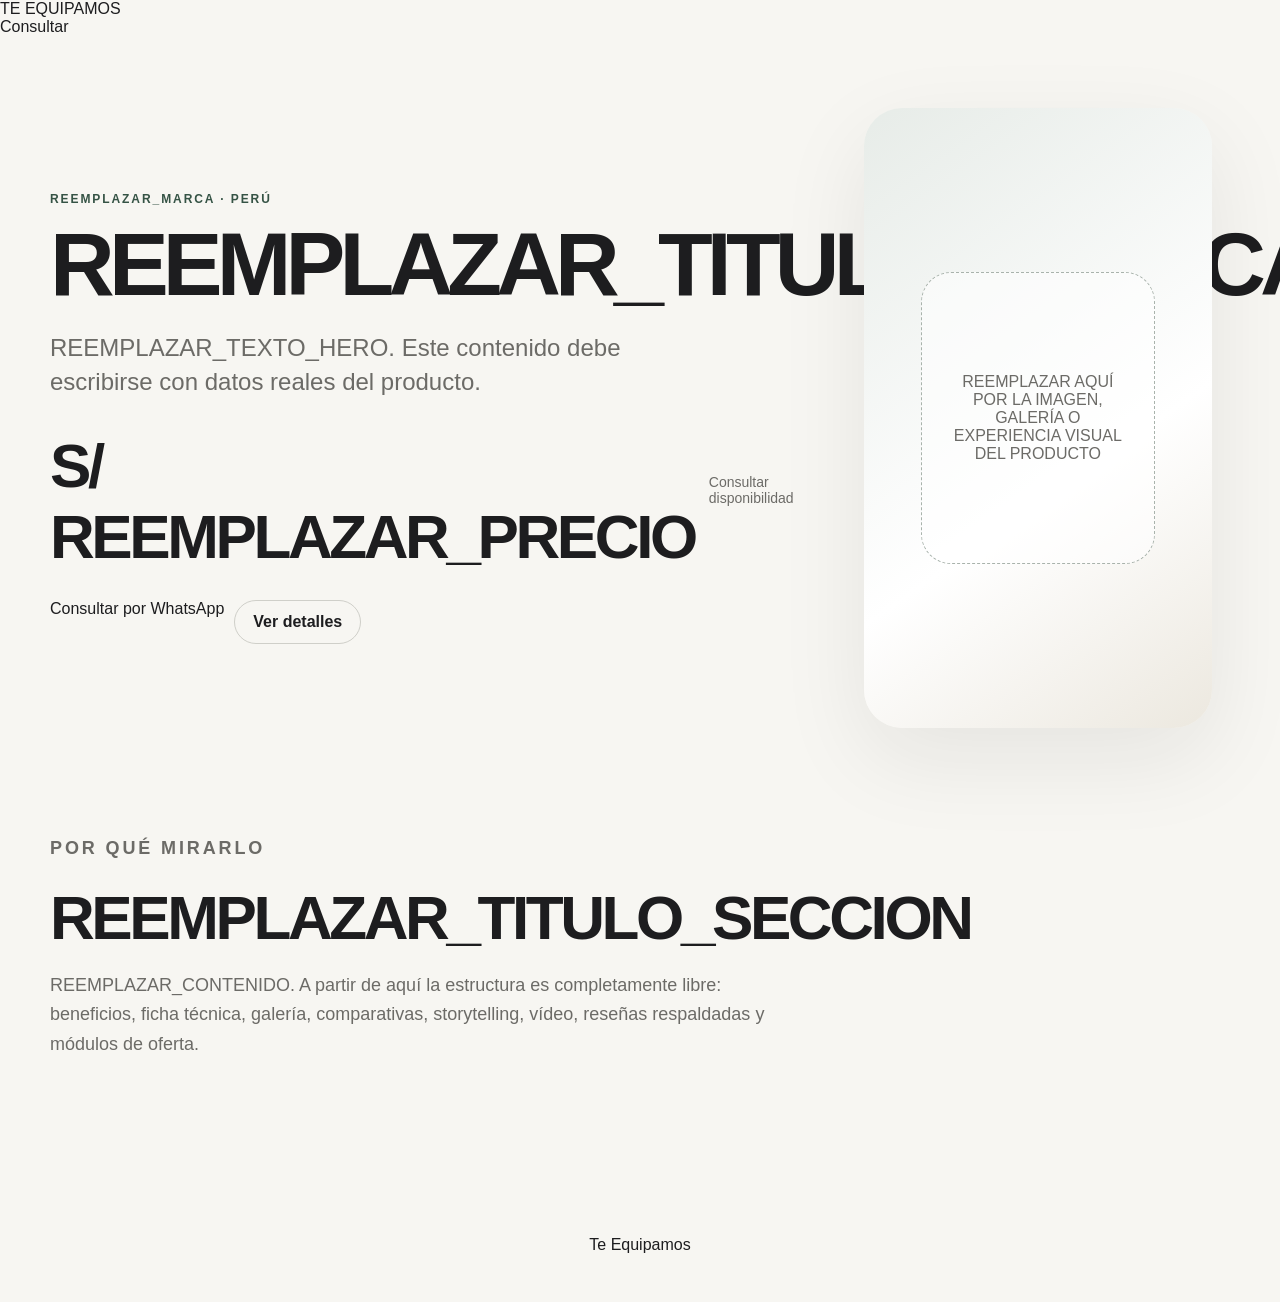
==== landing-template/index.html @ f8a906a1 "Crear HTML maestro para futuras landings" ====
<!doctype html>
<html lang="es" data-te-product="REEMPLAZAR_PRODUCTO">
<head>
  <meta charset="utf-8">
  <meta name="viewport" content="width=device-width,initial-scale=1,viewport-fit=cover">
  <meta name="theme-color" content="#F7F6F2">
  <meta name="te:template-version" content="1.0">
  <meta name="te:product" content="REEMPLAZAR_PRODUCTO">

  <title>REEMPLAZAR_PRODUCTO | Te Equipamos Perú</title>
  <meta name="description" content="REEMPLAZAR_DESCRIPCION_SEO">
  <link rel="canonical" href="https://jorgesport.github.io/REEMPLAZAR_REPOSITORIO/">

  <meta property="og:type" content="website">
  <meta property="og:site_name" content="Te Equipamos">
  <meta property="og:title" content="REEMPLAZAR_PRODUCTO | Te Equipamos">
  <meta property="og:description" content="REEMPLAZAR_DESCRIPCION_SEO">
  <meta property="og:url" content="https://jorgesport.github.io/REEMPLAZAR_REPOSITORIO/">
  <meta property="og:image" content="REEMPLAZAR_IMAGEN_SOCIAL">
  <meta name="twitter:card" content="summary_large_image">

  <!-- TE SYSTEM: identidad y shell compartido. No sustituir por estilos inventados. -->
  <link rel="stylesheet" href="https://jorgesport.github.io/te-equipamos/landing-shell.css">

  <!-- TE DESIGN ZONE: este bloque sí se rediseña para cada producto. -->
  <style id="te-design-styles">
    *{box-sizing:border-box}
    body{margin:0;background:#F7F6F2;color:#1D1D1F;font-family:-apple-system,BlinkMacSystemFont,"Segoe UI",Arial,sans-serif}
    main{overflow:hidden}
    .hero{width:min(1180px,calc(100% - 40px));margin:0 auto;padding:72px 0 88px;display:grid;grid-template-columns:1.05fr .95fr;gap:54px;align-items:center}
    .eyebrow{margin:0 0 18px;color:#355345;font-size:12px;font-weight:850;letter-spacing:.16em;text-transform:uppercase}
    h1{margin:0;font-size:clamp(48px,7vw,92px);line-height:.9;letter-spacing:-.065em;max-width:760px}
    .lead{margin:26px 0 0;max-width:620px;color:#6C6B67;font-size:clamp(18px,2.1vw,24px);line-height:1.45}
    .price{display:flex;align-items:baseline;gap:14px;margin-top:30px}
    .price strong{font-size:clamp(38px,5vw,62px);letter-spacing:-.055em}
    .price span{color:#6C6B67;font-size:14px}
    .heroActions{display:flex;flex-wrap:wrap;gap:10px;margin-top:28px}
    .secondary{display:inline-flex;align-items:center;justify-content:center;min-height:44px;padding:0 18px;border:1px solid #CFCFC9;border-radius:999px;color:#1D1D1F;text-decoration:none;font-weight:750}
    .visual{min-height:620px;border-radius:38px;background:linear-gradient(145deg,#E7ECE8,#FFFFFF 60%,#ECE8DF);display:grid;place-items:center;padding:36px;box-shadow:0 30px 90px rgba(29,29,31,.08)}
    .visualInner{width:min(420px,85%);aspect-ratio:4/5;border:1px dashed #A9B3AC;border-radius:30px;display:grid;place-items:center;text-align:center;padding:28px;color:#6C6B67;background:rgba(255,255,255,.55)}
    .content{width:min(1180px,calc(100% - 40px));margin:0 auto;padding:18px 0 110px}
    .content h2{font-size:clamp(34px,5vw,62px);letter-spacing:-.055em;margin:0 0 18px}
    .content p{max-width:720px;color:#6C6B67;font-size:18px;line-height:1.65}
    @media(max-width:820px){.hero{grid-template-columns:1fr;padding:48px 0 64px;gap:34px}.visual{min-height:440px}.content{padding-bottom:80px}}
    @media(max-width:520px){.hero,.content{width:min(100% - 28px,1180px)}.heroActions>*{width:100%;text-align:center}.visual{min-height:360px;border-radius:28px;padding:20px}}
  </style>
</head>
<body>
  <!-- TE SYSTEM START: cabecera oficial. Mantener estructura y clases. -->
  <header class="te-header">
    <div class="te-header__inner">
      <div class="brand">TE EQUIPAMOS</div>
      <a class="te-contact-btn" data-te-whatsapp data-te-message="Hola, quiero información sobre REEMPLAZAR_PRODUCTO.">Consultar</a>
    </div>
  </header>
  <!-- TE SYSTEM END -->

  <!-- TE DESIGN ZONE START: libertad creativa para cada landing. -->
  <main>
    <section class="hero" id="inicio">
      <div>
        <p class="eyebrow">REEMPLAZAR_MARCA · PERÚ</p>
        <h1>REEMPLAZAR_TITULAR_DE_CAMPAÑA</h1>
        <p class="lead">REEMPLAZAR_TEXTO_HERO. Este contenido debe escribirse con datos reales del producto.</p>
        <div class="price"><strong>S/ REEMPLAZAR_PRECIO</strong><span>Consultar disponibilidad</span></div>
        <div class="heroActions">
          <a class="te-contact-btn" data-te-whatsapp data-te-message="Hola, quiero información sobre REEMPLAZAR_PRODUCTO.">Consultar por WhatsApp</a>
          <a class="secondary" href="#detalles">Ver detalles</a>
        </div>
      </div>
      <div class="visual" aria-label="Zona principal de imagen del producto">
        <div class="visualInner">REEMPLAZAR AQUÍ POR LA IMAGEN, GALERÍA O EXPERIENCIA VISUAL DEL PRODUCTO</div>
      </div>
    </section>

    <section class="content" id="detalles">
      <p class="eyebrow">POR QUÉ MIRARLO</p>
      <h2>REEMPLAZAR_TITULO_SECCION</h2>
      <p>REEMPLAZAR_CONTENIDO. A partir de aquí la estructura es completamente libre: beneficios, ficha técnica, galería, comparativas, storytelling, vídeo, reseñas respaldadas y módulos de oferta.</p>
    </section>
  </main>
  <!-- TE DESIGN ZONE END -->

  <!-- Fallback: el componente universal sustituye este footer. -->
  <footer><p class="te-system-note" style="text-align:center;padding:32px">Te Equipamos</p></footer>

  <!-- TE SYSTEM: núcleo comercial, analítica con consentimiento y marca/footer universales. -->
  <script defer src="https://jorgesport.github.io/te-equipamos/landing-core.js"></script>
  <script defer id="teAnalyticsProvider" src="https://jorgesport.github.io/te-equipamos/te-analytics-provider.js"></script>
  <script defer src="https://jorgesport.github.io/te-equipamos/universal-footer.js" data-te-universal-footer-loader></script>
</body>
</html>
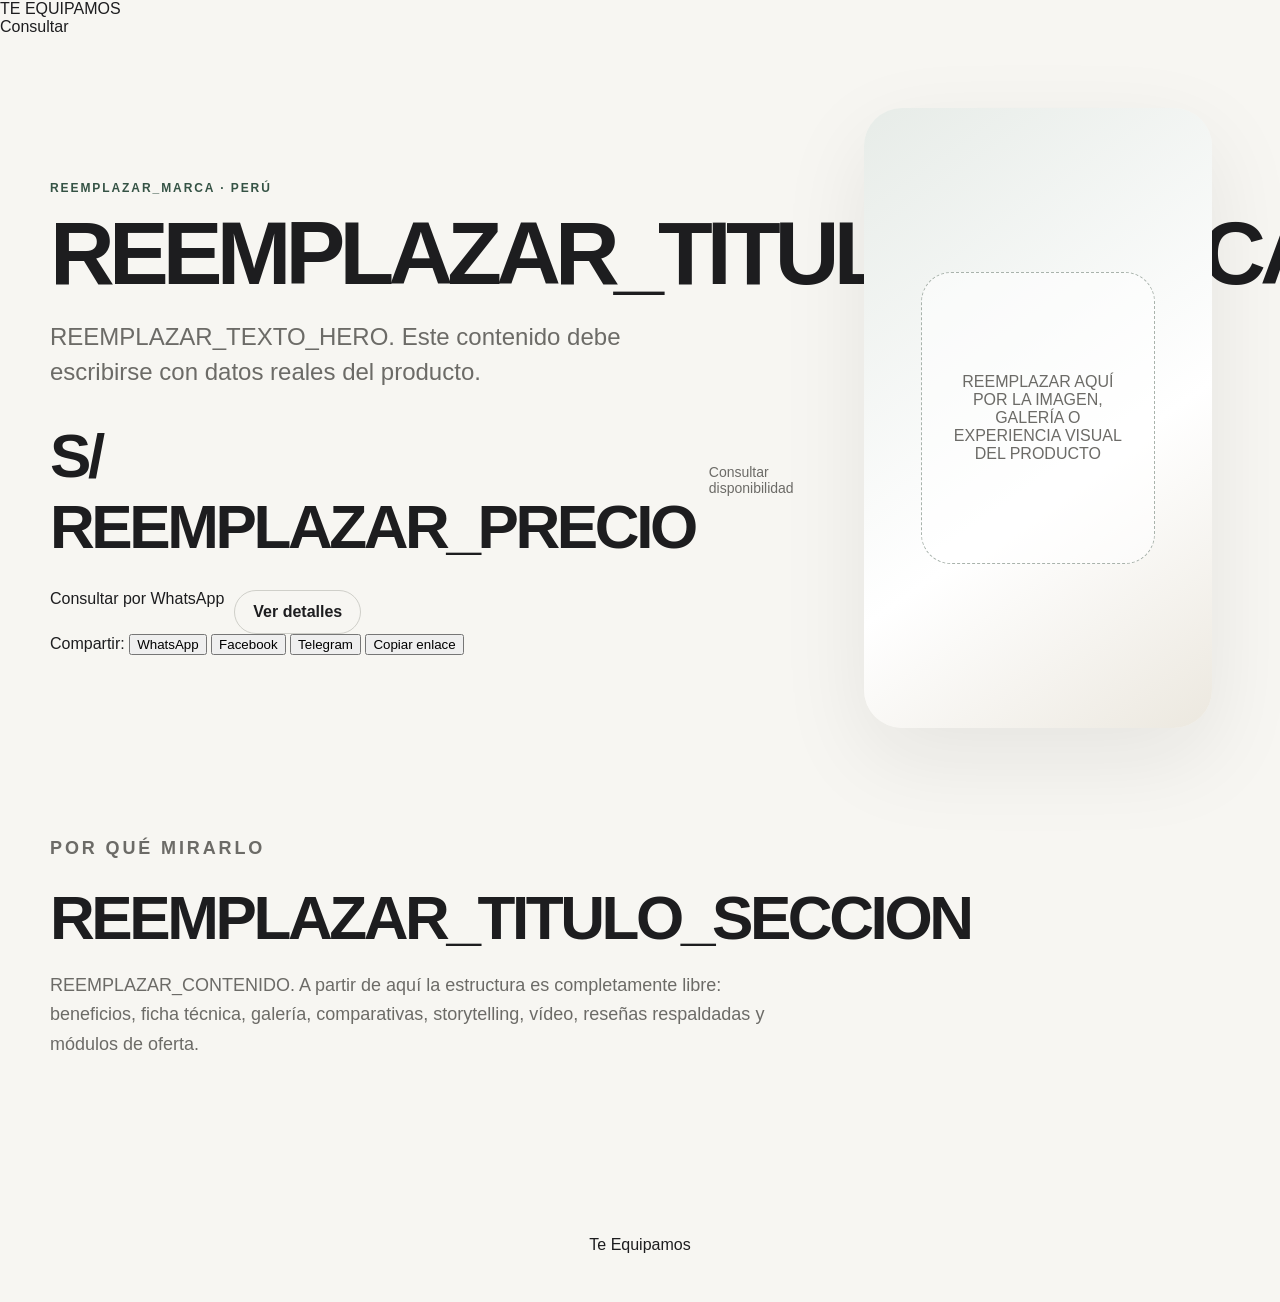
==== commit c8836b18: "Completar WhatsApp personalizado y redes en la plantilla" ====
--- a/landing-template/index.html
+++ b/landing-template/index.html
@@ -4,8 +4,9 @@
   <meta charset="utf-8">
   <meta name="viewport" content="width=device-width,initial-scale=1,viewport-fit=cover">
   <meta name="theme-color" content="#F7F6F2">
-  <meta name="te:template-version" content="1.0">
+  <meta name="te:template-version" content="1.1">
   <meta name="te:product" content="REEMPLAZAR_PRODUCTO">
+  <meta name="te:price" content="S/ REEMPLAZAR_PRECIO">
 
   <title>REEMPLAZAR_PRODUCTO | Te Equipamos Perú</title>
   <meta name="description" content="REEMPLAZAR_DESCRIPCION_SEO">
@@ -50,7 +51,7 @@
   <header class="te-header">
     <div class="te-header__inner">
       <div class="brand">TE EQUIPAMOS</div>
-      <a class="te-contact-btn" data-te-whatsapp data-te-message="Hola, quiero información sobre REEMPLAZAR_PRODUCTO.">Consultar</a>
+      <a class="te-contact-btn" data-te-whatsapp>Consultar</a>
     </div>
   </header>
   <!-- TE SYSTEM END -->
@@ -64,8 +65,16 @@
         <p class="lead">REEMPLAZAR_TEXTO_HERO. Este contenido debe escribirse con datos reales del producto.</p>
         <div class="price"><strong>S/ REEMPLAZAR_PRECIO</strong><span>Consultar disponibilidad</span></div>
         <div class="heroActions">
-          <a class="te-contact-btn" data-te-whatsapp data-te-message="Hola, quiero información sobre REEMPLAZAR_PRODUCTO.">Consultar por WhatsApp</a>
+          <a class="te-contact-btn" data-te-whatsapp>Consultar por WhatsApp</a>
           <a class="secondary" href="#detalles">Ver detalles</a>
+        </div>
+        <!-- TE SYSTEM: compartir. Mantener los cuatro canales aunque cambie su presentación visual. -->
+        <div class="te-share-row" aria-label="Compartir este producto">
+          <span class="te-share-label">Compartir:</span>
+          <button class="te-share-btn" type="button" data-te-share="whatsapp">WhatsApp</button>
+          <button class="te-share-btn" type="button" data-te-share="facebook">Facebook</button>
+          <button class="te-share-btn" type="button" data-te-share="telegram">Telegram</button>
+          <button class="te-share-btn" type="button" data-te-share="copy">Copiar enlace</button>
         </div>
       </div>
       <div class="visual" aria-label="Zona principal de imagen del producto">
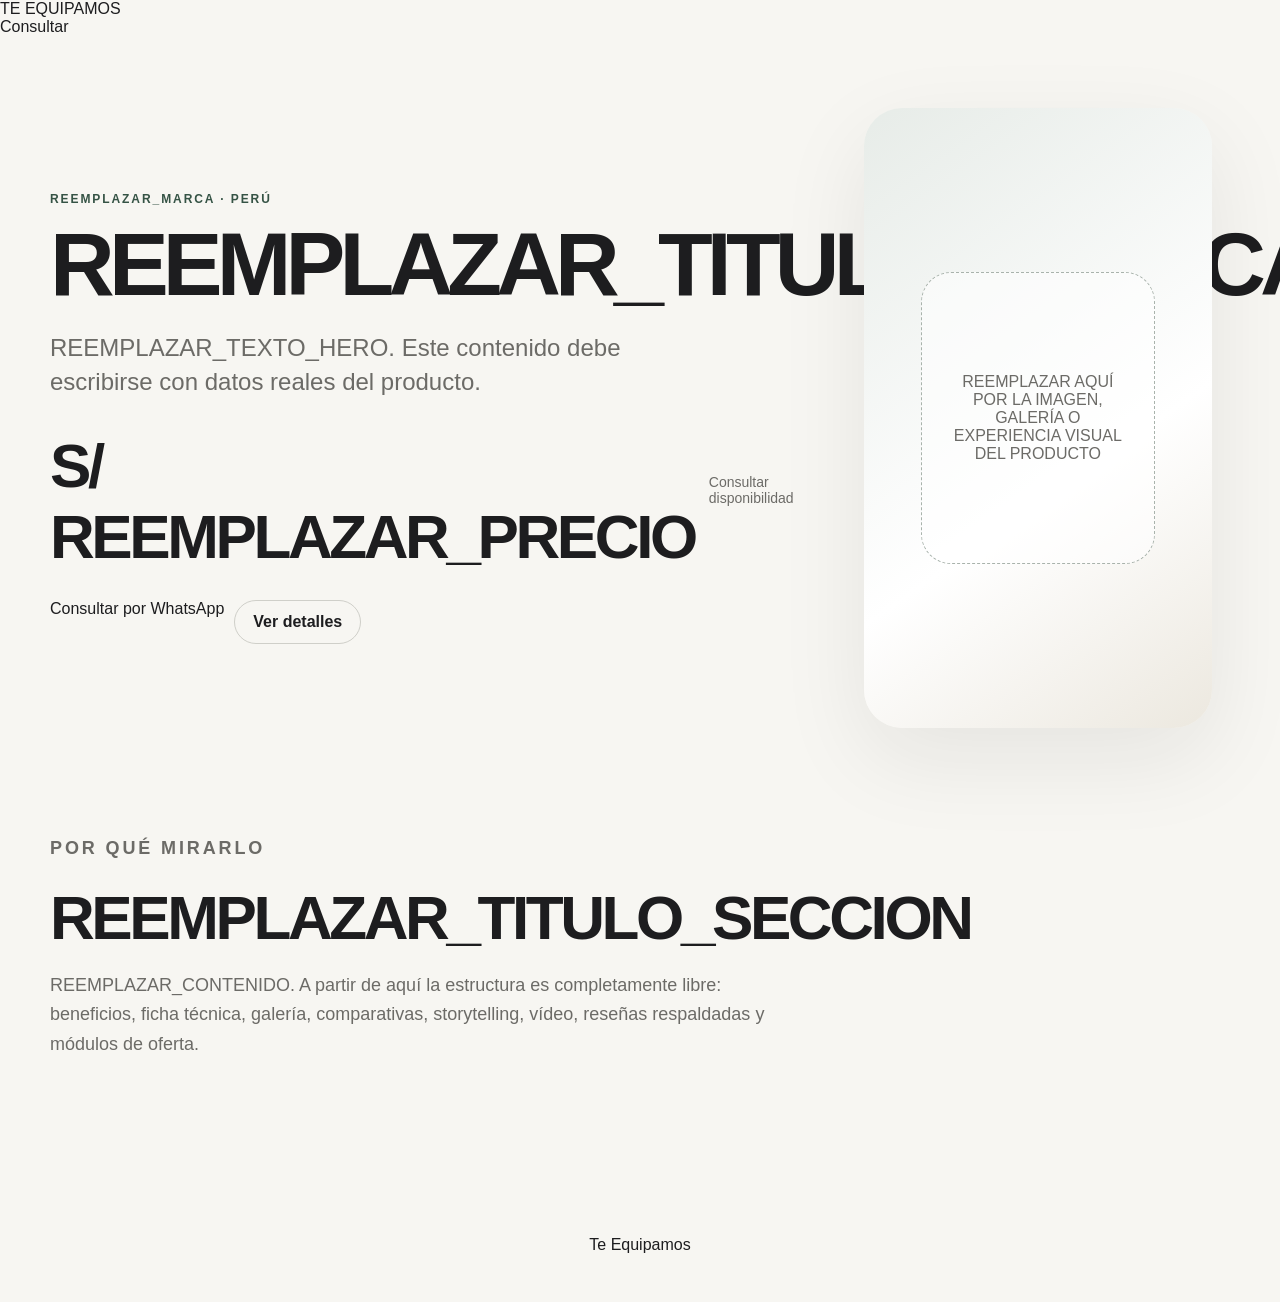
==== commit 985e7649: "Quitar bloque social duplicado de la plantilla" ====
--- a/landing-template/index.html
+++ b/landing-template/index.html
@@ -4,7 +4,7 @@
   <meta charset="utf-8">
   <meta name="viewport" content="width=device-width,initial-scale=1,viewport-fit=cover">
   <meta name="theme-color" content="#F7F6F2">
-  <meta name="te:template-version" content="1.1">
+  <meta name="te:template-version" content="1.2">
   <meta name="te:product" content="REEMPLAZAR_PRODUCTO">
   <meta name="te:price" content="S/ REEMPLAZAR_PRECIO">
 
@@ -68,14 +68,6 @@
           <a class="te-contact-btn" data-te-whatsapp>Consultar por WhatsApp</a>
           <a class="secondary" href="#detalles">Ver detalles</a>
         </div>
-        <!-- TE SYSTEM: compartir. Mantener los cuatro canales aunque cambie su presentación visual. -->
-        <div class="te-share-row" aria-label="Compartir este producto">
-          <span class="te-share-label">Compartir:</span>
-          <button class="te-share-btn" type="button" data-te-share="whatsapp">WhatsApp</button>
-          <button class="te-share-btn" type="button" data-te-share="facebook">Facebook</button>
-          <button class="te-share-btn" type="button" data-te-share="telegram">Telegram</button>
-          <button class="te-share-btn" type="button" data-te-share="copy">Copiar enlace</button>
-        </div>
       </div>
       <div class="visual" aria-label="Zona principal de imagen del producto">
         <div class="visualInner">REEMPLAZAR AQUÍ POR LA IMAGEN, GALERÍA O EXPERIENCIA VISUAL DEL PRODUCTO</div>
